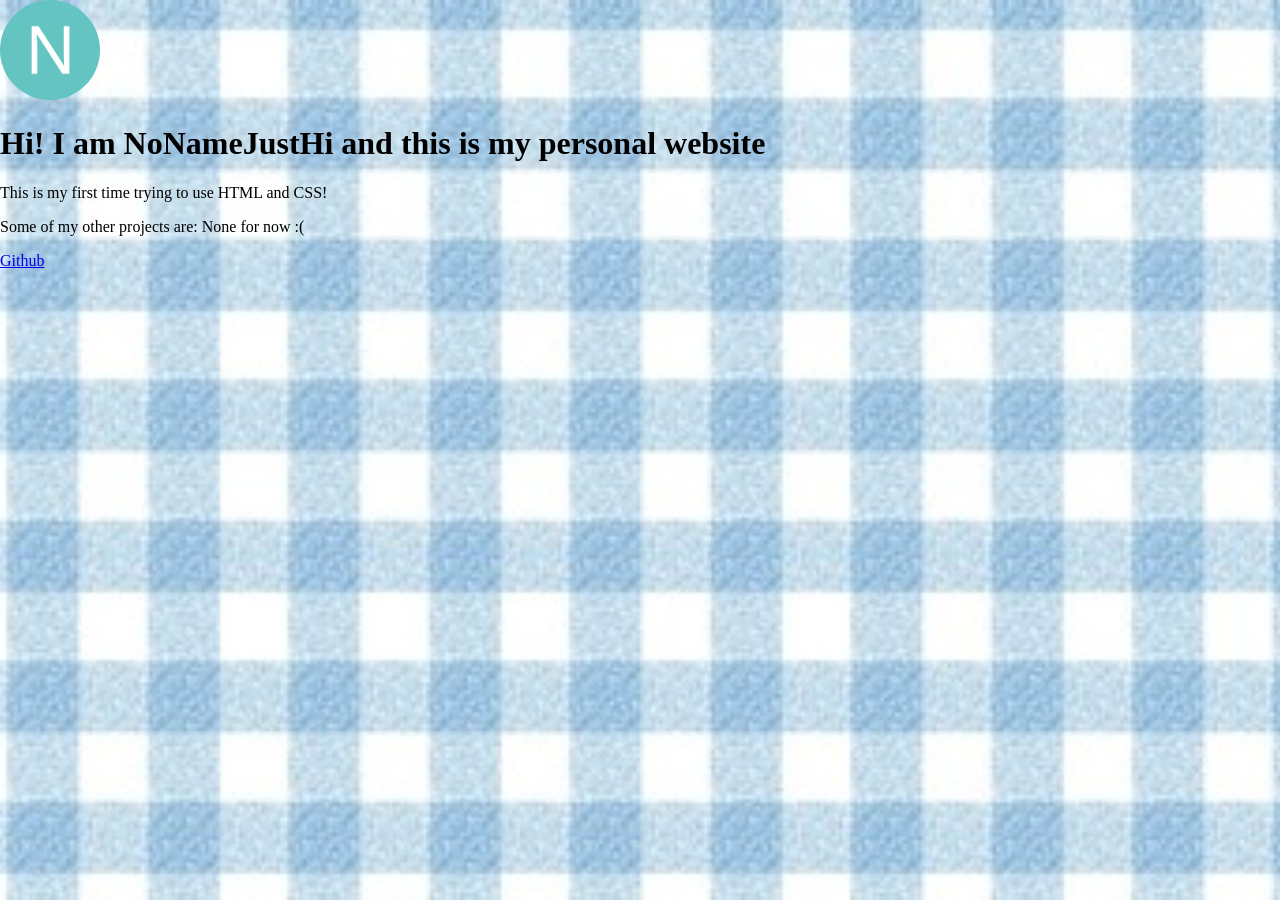
==== index.html @ 38a8215d "new stuff yay just some changes" ====
<!DOCTYPE html>
<html lang="en">
<head>
  <meta charset="UTF-8">
  <meta name="viewport" content="width=device-width, initial-scale=1.0">
  <title>NoNameJustHi's portfolio</title>
  <style>
      img {
        width: 100px;
        border-radius: 50px;
      }
      body {
        background-image: url("background.jpg"); 
        background-repeat: no-repeat; 
        background-position: center;            
        background-size: cover;            
        background-attachment: fixed;       
        margin: 0;
        height: 100vh; 
      }
    </style>
</head>
<body>
  <img src="pfp.png" alt="Blue backgroud with a uppercase H">
  <h1 class="upper-middle">Hi! I am NoNameJustHi and this is my personal website</h1>
  <div class="bottom-section">
    <p>This is my first time trying to use HTML and CSS!</p>
  </div>
  <p>Some of my other projects are: None for now :( </p>
 <div class="wrapper">
  <a href = 'https://github.com/NoNameJustHello'> Github </a>
 </div>

</body>
</html>
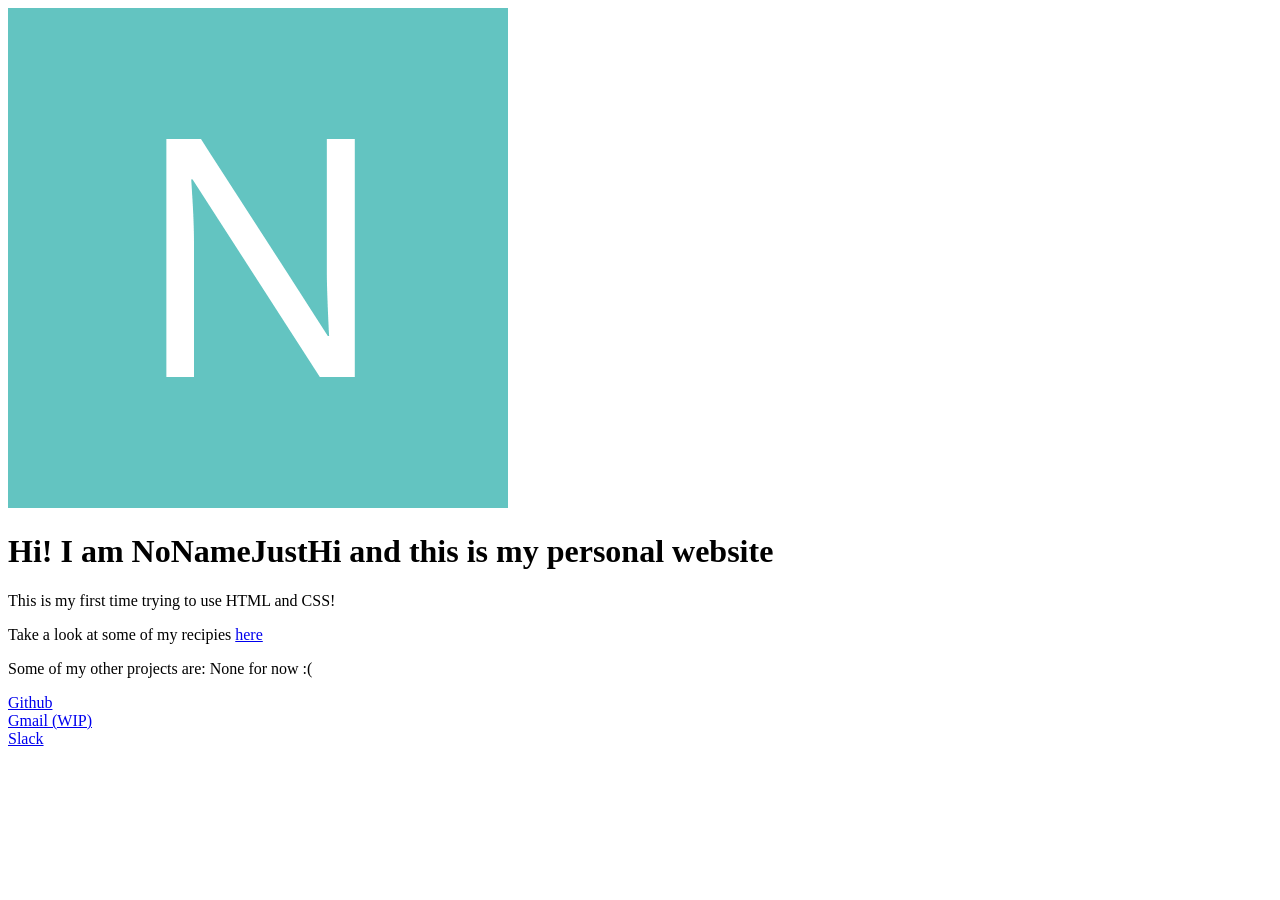
==== commit a1a719bf: "added my personal recipies also the mailto function doesnt work on my laptop for some reason so labe" ====
--- a/index.html
+++ b/index.html
@@ -4,31 +4,27 @@
   <meta charset="UTF-8">
   <meta name="viewport" content="width=device-width, initial-scale=1.0">
   <title>NoNameJustHi's portfolio</title>
-  <style>
-      img {
-        width: 100px;
-        border-radius: 50px;
-      }
-      body {
-        background-image: url("background.jpg"); 
-        background-repeat: no-repeat; 
-        background-position: center;            
-        background-size: cover;            
-        background-attachment: fixed;       
-        margin: 0;
-        height: 100vh; 
-      }
-    </style>
+  <link rel="stylesheet" href="style.css">
 </head>
 <body>
   <img src="pfp.png" alt="Blue backgroud with a uppercase H">
-  <h1 class="upper-middle">Hi! I am NoNameJustHi and this is my personal website</h1>
-  <div class="bottom-section">
+  <h1>Hi! I am NoNameJustHi and this is my personal website</h1>
+  <div>
     <p>This is my first time trying to use HTML and CSS!</p>
+    <p>Take a look at some of my recipies 
+      <a href="recipies.html"> here</a>
+    </p>
+    
   </div>
   <p>Some of my other projects are: None for now :( </p>
- <div class="wrapper">
-  <a href = 'https://github.com/NoNameJustHello'> Github </a>
+ <div class="bottom-right">
+  <a href = 'https://github.com/NoNameJustHello'  target="_blank" rel="noopener noreferrer" > Github </a>
+ </div>
+ <div>
+  <a href="mailto:nonamejusthi@gmail.com" > Gmail (WIP) </a>
+</div>
+<div class="bottom-left">
+  <a href="https://hackclub.enterprise.slack.com/team/U0CBRLEAC9Z" target="_blank" rel="noopener noreferrer">Slack</a>
  </div>
 
 </body>
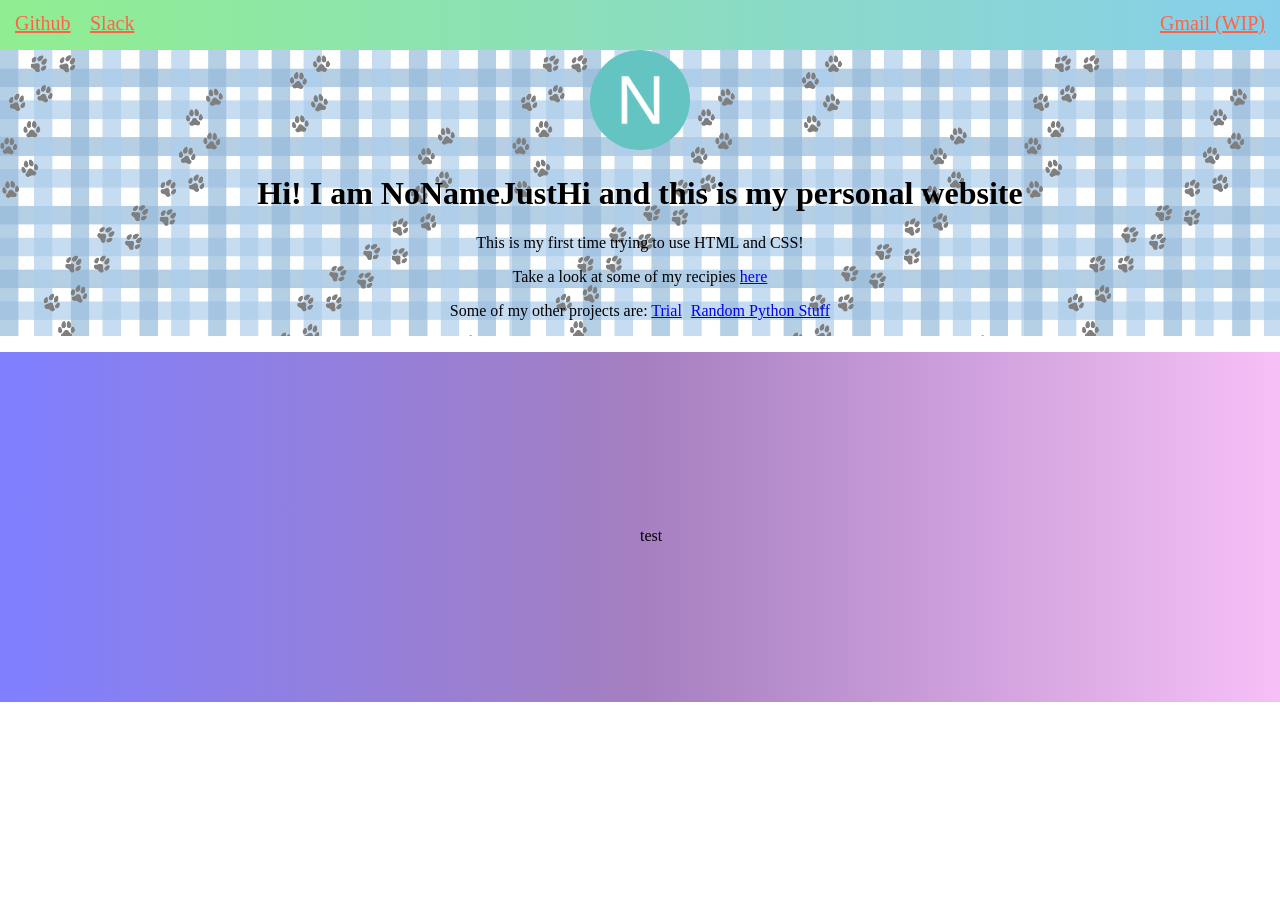
==== commit 892e5efc: "Add files via upload" ====
--- a/index.html
+++ b/index.html
@@ -4,28 +4,32 @@
   <meta charset="UTF-8">
   <meta name="viewport" content="width=device-width, initial-scale=1.0">
   <title>NoNameJustHi's portfolio</title>
-  <link rel="stylesheet" href="style.css">
+  <link rel="stylesheet" href="styles.css">
 </head>
 <body>
-  <img src="pfp.png" alt="Blue backgroud with a uppercase H">
-  <h1>Hi! I am NoNameJustHi and this is my personal website</h1>
-  <div>
-    <p>This is my first time trying to use HTML and CSS!</p>
-    <p>Take a look at some of my recipies 
-      <a href="recipies.html"> here</a>
-    </p>
-    
+  <div id="header" >
+    <a href = 'https://github.com/NoNameJustHello'  target="_blank" rel="noopener noreferrer" > Github </a>
+    <a href="https://hackclub.enterprise.slack.com/team/U0CBRLEAC9Z" target="_blank" rel="noopener noreferrer" style="left:75px">Slack</a>
+    <a href="mailto:nonamejusthi@gmail.com" target="_blank" rel="noopener noreferrer" style="right:0px"> Gmail (WIP) </a>
   </div>
-  <p>Some of my other projects are: None for now :( </p>
- <div class="bottom-right">
-  <a href = 'https://github.com/NoNameJustHello'  target="_blank" rel="noopener noreferrer" > Github </a>
- </div>
- <div>
-  <a href="mailto:nonamejusthi@gmail.com" > Gmail (WIP) </a>
-</div>
-<div class="bottom-left">
-  <a href="https://hackclub.enterprise.slack.com/team/U0CBRLEAC9Z" target="_blank" rel="noopener noreferrer">Slack</a>
- </div>
-
+    <div class="background1" >
+      <div style="position: relative;">
+        <img class="php" src="pfp.png" alt="Blue backgroud with a uppercase N">
+        <h1>Hi! I am NoNameJustHi and this is my personal website</h1>
+        <p>This is my first time trying to use HTML and CSS!</p>
+        <p>Take a look at some of my recipies 
+          <a href="recipies.html"> here</a>
+        </p>
+        <p>Some of my other projects are: 
+          <a href="trial.html" style="margin-right:5px;">Trial</a>
+          <a href="https://github.com/NoNameJustHello/Random-python-stuff" target="_blank" rel="noopener noreferrer" >Random Python Stuff</a>
+        </p>
+      </div>
+    </div>
+  <div id="grad" style="height:350px;">
+    <div style="position: relative; left:50%; top:50%;">
+      <p>test</p>
+    </div>
+  </div>
 </body>
 </html>
--- a/styles.css
+++ b/styles.css
@@ -0,0 +1,84 @@
+body{
+  margin:0px;
+}
+a:hover{
+  color: white;
+  background-color: skyblue;
+}
+#header{
+  position: fixed;
+  top: 0px;
+  width: 100%;
+  height: 50px;
+  background: linear-gradient(to right,lightgreen, skyblue);
+  z-index: 2;
+  margin-bottom: 10px;
+  opacity: 1;
+  & > a{
+    position:absolute;
+    color: tomato;
+    margin:1;
+    font-size: 20px;
+    bottom: 0px;
+    margin:15px;
+  }
+}
+.php{
+  width: 100px;
+  border-radius: 50px;
+}
+.background1{
+  padding-top: 50px;
+  position: relative;
+  text-align: center;
+  display: flex;
+  align-items: center;
+  justify-content: center;
+}
+.background1::before{
+  content:"";
+  background-image: url("background2.png");
+  background-size: cover;
+  position: absolute;
+  top: 0px;
+  right: 0px;
+  bottom: 0px;
+  left: 0px;
+  opacity: 0.5;
+}
+.bottom-left{
+  position: fixed;
+  bottom: 0px ;
+  left: 0px;
+  z-index: 2; 
+}
+.bottom-right{
+  position: fixed;
+  bottom: 0;
+  right: 0;
+  z-index:2;
+}
+.container{
+  position: relative;
+  text-align: center;
+  z-index:1
+}
+.centered-absolute{
+  position: absolute;
+  top: 50%;
+  left: 50%;
+  transform: translate(-50%, -50%);
+  z-index:1
+}
+.instructions {
+  color: blue;
+}
+.steps{
+  color:blueviolet;
+}
+.final{
+  color : red
+}
+#grad{
+  background-image: linear-gradient(to right, rgba(0, 0, 255, 0.5), rgba(75, 0, 130, 0.5), rgba(238, 130, 238, 0.5));
+}
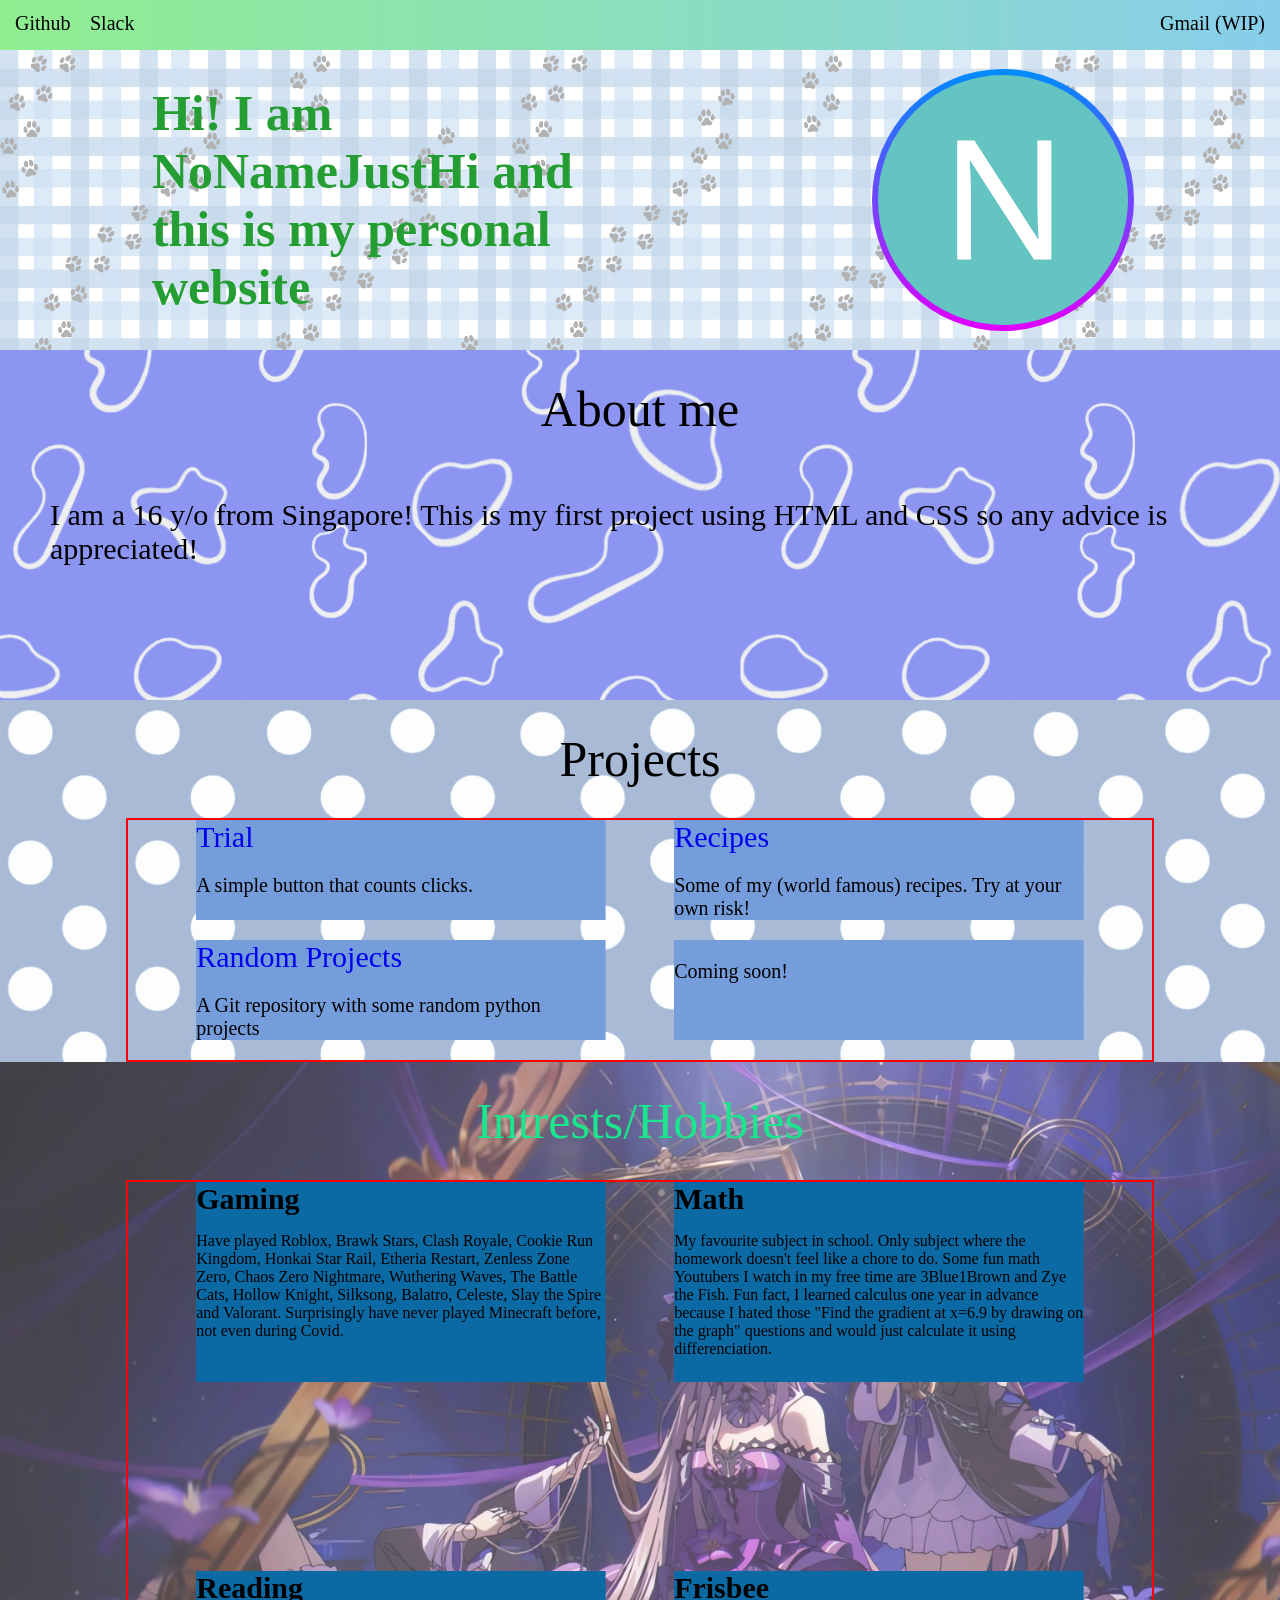
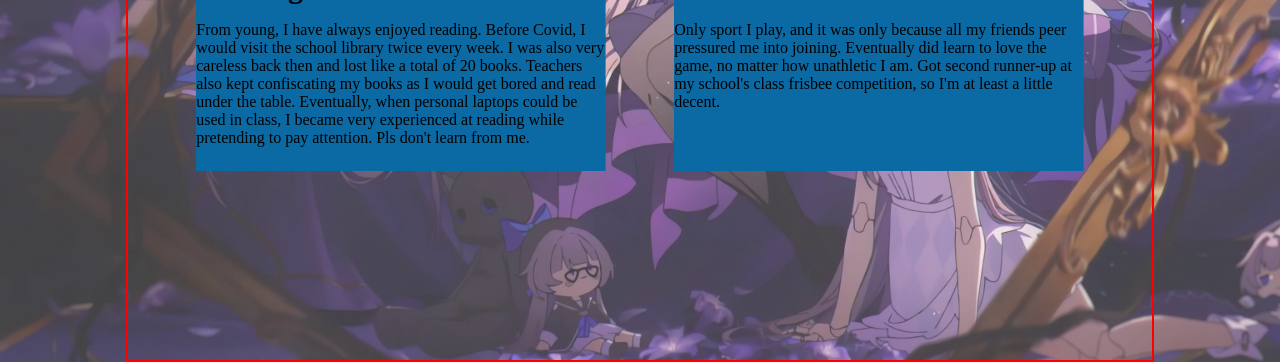
==== commit a7c46eb3: "Add files via upload" ====
--- a/index.html
+++ b/index.html
@@ -12,23 +12,75 @@
     <a href="https://hackclub.enterprise.slack.com/team/U0CBRLEAC9Z" target="_blank" rel="noopener noreferrer" style="left:75px">Slack</a>
     <a href="mailto:nonamejusthi@gmail.com" target="_blank" rel="noopener noreferrer" style="right:0px"> Gmail (WIP) </a>
   </div>
-    <div class="background1" >
-      <div style="position: relative;">
-        <img class="php" src="pfp.png" alt="Blue backgroud with a uppercase N">
+    <div class="background1">
+      <div class="intro">
         <h1>Hi! I am NoNameJustHi and this is my personal website</h1>
-        <p>This is my first time trying to use HTML and CSS!</p>
-        <p>Take a look at some of my recipies 
-          <a href="recipies.html"> here</a>
-        </p>
-        <p>Some of my other projects are: 
-          <a href="trial.html" style="margin-right:5px;">Trial</a>
-          <a href="https://github.com/NoNameJustHello/Random-python-stuff" target="_blank" rel="noopener noreferrer" >Random Python Stuff</a>
+      </div>
+      <div class="pfp">
+        <p></p>
+      </div>
+    </div>
+  <div class="background2">
+    <div>
+      <p class="title">About me</p>
+    </div>
+    <div class="body-text">
+      <p>I am a 16 y/o from Singapore! This is my first project using HTML and CSS so any advice is appreciated!</p>
+    </div>
+  </div>
+  <div class="background3">
+      <p class="title">Projects</p>
+      <div class="box" style="--height:100px">
+        <div class="item">
+          <a href="trial.html">Trial</a>
+          <p> A simple button that counts clicks.</p>
+        </div>
+        <div class="item">
+          <a href="recipes.html">Recipes</a>
+          <p>Some of my (world famous) recipes. Try at your own risk!</p>
+        </div>
+        <div class="item">
+          <a href="https://github.com/NoNameJustHello/Random-python-stuff">Random Projects</a>
+          <p>A Git repository with some random python projects</p>
+        </div>
+        <div class="item" style="font-size: 20px;">
+          <p>Coming soon!</p>
+        </div>
+      </div>
+  </div>
+  <div class="background4">
+    <p class="title">Intrests/Hobbies</p>
+    <div class="box" style="--height:200px">
+      <div class="item">
+        <h3>Gaming</h3>
+        <p>Have played Roblox, Brawk Stars, Clash Royale,
+          Cookie Run Kingdom, Honkai Star Rail, Etheria Restart, Zenless Zone Zero, Chaos Zero Nightmare, Wuthering Waves, The Battle Cats,
+          Hollow Knight, Silksong, Balatro, Celeste, Slay the Spire and Valorant.
+          Surprisingly have never played Minecraft before, not even during Covid.
         </p>
       </div>
-    </div>
-  <div id="grad" style="height:350px;">
-    <div style="position: relative; left:50%; top:50%;">
-      <p>test</p>
+      <div class="item">
+        <h3>Math</h3>
+        <p>My favourite subject in school. Only subject where the homework doesn't feel like a chore to do.
+          Some fun math Youtubers I watch in my free time are 3Blue1Brown and Zye the Fish.
+          Fun fact, I learned calculus one year in advance because I hated those "Find the gradient at x=6.9 by drawing on the graph" questions and would just calculate it using differenciation.
+        </p>
+      </div>
+      <div class="item">
+        <h3>Reading</h3>
+        <p>From young, I have always enjoyed reading. Before Covid, I would visit the school library twice every week.
+           I was also very careless back then and lost like a total of 20 books. Teachers also kept confiscating my books as I would get bored and read under the table.
+           Eventually, when personal laptops could be used in class, I became very experienced at reading while pretending to pay attention.
+           Pls don't learn from me.
+          </p>
+      </div>
+      <div class="item">
+        <h3>Frisbee</h3>
+        <p>Only sport I play, and it was only because all my friends peer pressured me into joining.
+          Eventually did learn to love the game, no matter how unathletic I am.
+          Got second runner-up at my school's class frisbee competition, so I'm at least a little decent.
+        </p>
+      </div>
     </div>
   </div>
 </body>
--- a/styles.css
+++ b/styles.css
@@ -1,9 +1,30 @@
 body{
   margin:0px;
 }
-a:hover{
-  color: white;
-  background-color: skyblue;
+a{
+  position: relative;
+  
+}
+#header a:hover{
+  background-color: pink;
+}
+a::before{
+  content: '';
+  position: absolute;
+  background-image:linear-gradient(to right, skyblue,red) ;
+  height: 2px;
+  border-radius:20px;
+  width:100%;
+  bottom: 0;
+  left: 0;
+  scale: 0;
+  transition: scale 200ms ease;
+}
+a:hover::before{
+  scale:1;
+}
+a:link{
+  text-decoration: none;
 }
 #header{
   position: fixed;
@@ -11,47 +32,233 @@
   width: 100%;
   height: 50px;
   background: linear-gradient(to right,lightgreen, skyblue);
-  z-index: 2;
+  z-index: 5;
   margin-bottom: 10px;
   opacity: 1;
   & > a{
     position:absolute;
-    color: tomato;
+    color: rgba(0,0,0);
     margin:1;
     font-size: 20px;
     bottom: 0px;
     margin:15px;
-  }
-}
-.php{
-  width: 100px;
-  border-radius: 50px;
-}
+    z-index:4;
+  }
+}
+
 .background1{
   padding-top: 50px;
   position: relative;
-  text-align: center;
-  display: flex;
-  align-items: center;
-  justify-content: center;
+  display: flex;
+  justify-content: space-around;
+  height:300px;
 }
 .background1::before{
   content:"";
-  background-image: url("background2.png");
-  background-size: cover;
-  position: absolute;
+  background-image: url("background1.png");
+  background-size: cover;
+  position: absolute;
+  top: 0px;
+  right: 0px;
+  bottom: 0px;
+  left: 0px;
+  opacity: 0.3;
+  z-index: -2;
+}
+.intro{
+  position: relative;
+  max-width: 33%;
+  align-self: center;
+}
+.intro h1{
+  font-size: 50px;
+  color:#249e33 ;
+}
+.pfp{
+  width: 250px;
+  height: 250px;
+  border-radius: 125px;
+  position: relative;
+  background-image: url("pfp.png");
+  background-size: cover;
+  display:flex;
+  align-items: center;
+  justify-content: center;
+  align-self: center;
+}
+.pfp::after{
+  content:"";
+  background-image: linear-gradient(to bottom, #008cff,#e100ff );
+  position: absolute;
+  height: 105%;
+  width: 105%;
+  border-radius: 150px;
+  z-index: -1;
+}
+.background2{
+  position: relative;
+  display: flex;
+  align-items: center;
+  flex-direction: column;
+  height: 350px;
+}
+.background2::before{
+  content:"";
+  position: absolute;
+  background-image: url(background2.png);
+  background-size: cover;
+  top: 0px;
+  right: 0px;
+  bottom: 0px;
+  left: 0px;
+  opacity: 0.45;
+}
+.title{
+  font-size: 50px;
+  position: relative;
+  width: max-content;
+  margin: 30px;
+  color: black;
+}
+.title::before{
+  content: "";
+  position: absolute;
+  background-image:linear-gradient(to right, blue, white) ;
+  height: 5px;
+  border-radius:20px;
+  width:100%;
+  bottom: 0;
+  left: 0;
+  scale: 0;
+  transition: scale 200ms ease;
+}
+.title:hover::before{
+  scale:1
+}
+.body-text{
+  position: relative;
+  font-size: 30px;
+  margin-left:50px;
+  margin-right: 50px;
+}
+.background3{
+  position: relative;
+  display: flex;
+  align-items: center;
+  flex-direction: column;
+  height: max-content;
+}
+.background3::before{
+  content: "";
+  position: absolute;
+  background-image: url("background3.png");
+  background-size: cover;
   top: 0px;
   right: 0px;
   bottom: 0px;
   left: 0px;
   opacity: 0.5;
 }
-.bottom-left{
-  position: fixed;
-  bottom: 0px ;
-  left: 0px;
-  z-index: 2; 
-}
+.box{
+  margin-left:10%;
+  margin-right: 10%;
+  width: 80%;
+  height:100%;
+  border:2px solid red;
+  position: relative;
+  display:flex;
+  flex-wrap: wrap;
+  justify-content: space-evenly;
+}
+
+.item{
+  position: relative;
+  /* border: 2px solid green;  */
+  width: 40%;
+  height: var(--height);
+  margin-bottom: 20px;
+  display:flex;
+  flex-direction: column;
+  justify-content: flex-start;
+}
+.background3 .item{
+  background: linear-gradient(to left, #769ddb 50%, #171ae6 50%)right;
+  background-size: 200% 100%;
+  transition: background-position 1s ease;
+  & > a{
+    position: relative;
+    font-size: 30px;
+    z-index: 2;
+    width:max-content;
+    background-color: none;
+    transition:color 500ms ease ;
+  }
+  & > p {
+    background-image: linear-gradient(to left, black 50% , white 50%);
+    background-position: right;
+    background-size: 200% 100%;
+    position: relative;
+    background-clip: text;
+    color: transparent;
+    width: 100%;
+    height: 100%;
+    font-size: 20px;
+    z-index:2;
+    transition: background-position 1s ease;
+    } 
+}
+.background3 .item:hover,
+.background3 .item:hover p{
+  background-position: left;
+}
+.background3 .item:hover a{
+  color: #fa2dce;
+}
+.background4{
+  position:relative;
+  display: flex;
+  align-items: center;
+  flex-direction: column;
+  height: 100vh;
+  &::before{
+    content: '';
+    position: absolute;
+    background-image: url("background4.jpg");
+    background-size: cover;
+    top: 0px;
+    right: 0px;
+    bottom: 0px;
+    left: 0px;
+    opacity: 0.75;
+  }
+  h3{
+    position: relative;
+    font-size: 30px;
+    margin: 0;
+  
+  }
+  p{
+    position: relative;
+    font-size: auto;
+  }
+  .title{
+    color: #19e68d;
+  }
+  .item{
+    background: linear-gradient(to left, #0b69a3 50% , #881b96 50% )right;
+    background-size: 200% 100%;
+    transition: background-position 1s ease;
+    &:hover{
+      background-position: left;
+    }
+  }
+}
+
+
+
+
+/* Below are all not used for main html page */
+
 .bottom-right{
   position: fixed;
   bottom: 0;
@@ -78,7 +285,4 @@
 }
 .final{
   color : red
-}
-#grad{
-  background-image: linear-gradient(to right, rgba(0, 0, 255, 0.5), rgba(75, 0, 130, 0.5), rgba(238, 130, 238, 0.5));
 }
